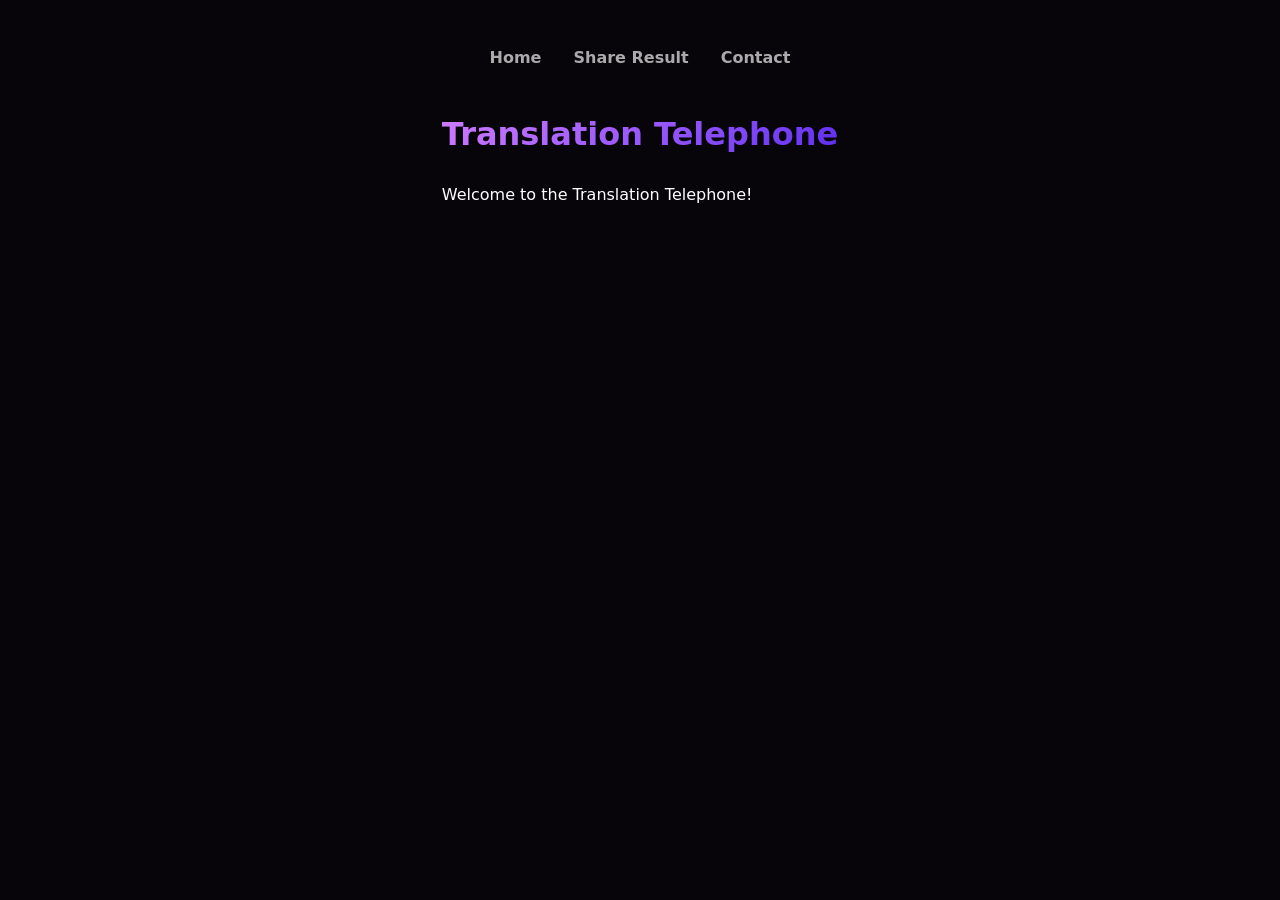
==== index.html @ 01019811 "Create index.html" ====
<!DOCTYPE html>
<html lang="en">
<head>
    <meta charset="UTF-8">
    <!-- Font Awesome CDN for icons -->
    <link rel="stylesheet" href="https://cdnjs.cloudflare.com/ajax/libs/font-awesome/6.5.0/css/all.min.css"> 
    <meta name="viewport" content="width=device-width, initial-scale=1.0">
    <title>Translation Telephone</title>
    <link rel="stylesheet" href="style.css">
</head>
<body>
    <nav>
        <a href="index.html">Home</a>
        <a href="share.html">Share Result</a>
        <a href="contact.html">Contact</a>
    </nav>

    <main>
        <h1>Translation Telephone</h1>
        <p>Welcome to the Translation Telephone!</p>
    </main>
</body>
</html>
---- style.css ----
* {
    margin: 0;
    padding: 0;
    box-sizing: border-box;
}

body {
    background: #07040A;
    color: #fff;
    font-family: 'Segoe UI', system-ui, sans-serif;
    min-height: 100vh;
    display: flex;
    flex-direction: column;
    align-items: center;
    padding: 3rem 1rem;
}

nav {
    width: 100%;
    display: flex;
    justify-content: center;
    gap: 2rem;
    margin-bottom: 3rem;
}

nav a {
    color: #aaa;
    text-decoration: none;
    font-weight: 600;
    transition: color 0.2s;
}

nav a:hover {
    color: #fff;
}

h1 {
    font-size: 2rem;
    font-weight: 800;
    margin-bottom: 2rem;
    background: linear-gradient(135deg, #CE7BFF, #844AF8 70%, #5F2FEF);
    background-clip: text;
    -webkit-background-clip: text;
    -webkit-text-fill-color: transparent;
}

.links {
    display: flex;
    flex-direction: column;
    gap: 1.5rem;
    width: 100%;
    max-width: 400px;
}

.link-item {
    display: flex;
    align-items: center;
    gap: 1.2rem;
    padding: 1.2rem;
    background: #171524;
    border-radius: 8px;
    text-decoration: none;
    color: inherit;
    transition: opacity 0.2s;
}

/* Add a hover effect to the link items */
.link-item:hover {
    opacity: 0.8;
}

.link-icon {
    width: 56px;
    height: 56px;
    display: flex;
    align-items: center;
    justify-content: center;
    font-size: 1.5rem;
    color: #fff;

    /* Prevent the icon from shrinking when the container is too small */
    flex-shrink: 0;
}

.link-name {
    color: #fff;
    font-weight: 600;
    font-size: 1.25rem;

}
.link-sub {
    color: #aaa;
    font-size: 0.8rem;
    margin-top: 0.4rem;
}

/* share.html */
#card {
    width: 100%;
    max-width: 600px;
    background: radial-gradient(circle at bottom right, rgba(206, 123, 255, 0.3), #171524 60%);
    border: 1px solid #493C56;
    border-radius: 20px;
    padding: 2rem;

}

.section-label {
    font-size: 0.75rem;
    font-weight: 700;
    text-transform: uppercase;
    letter-spacing: 0.1rem;
    color: #87818D;
    margin-bottom: 0.5rem;
}

.result-label {
    color: #CE7BFF;
}

.original-text{
    font-size: 0.95rem;
    font-style: italic;
    margin-bottom: 1.6rem;
    color: #87818D;
}

.result-text {
    font-size: 1.5rem;
    font-weight: 800;
    margin-bottom: 1.6rem;
    color: #E2E1E4;
}


/* line divider */
.divider {
    height: 1px;
    background: #4C4850;
    margin-bottom: 1.5rem;
}

.card-footer {
    display: flex;
    justify-content: space-between;
    align-items: center;
    width: 100%;
    gap:  3rem;
}

.card-footer-text {
    font-size: 0.75rem;
    font-weight: 700;
    background: linear-gradient(135deg, #CE7BFF, #844AF8 70%, #5F2FEF);
    background-clip: text;
    -webkit-background-clip: text;
    -webkit-text-fill-color: transparent;
}

.footer-url {
    font-size: 0.65rem;
    color: #5B5562;

}

#dl-btn {
    width: 100%;
    max-width: 600px;
    padding: 1rem;
    margin-top: 1.2rem;
    border: none;
    border-radius: 12px;
    background: linear-gradient(135deg, #CE7BFF, #844AF8 70%, #5F2FEF);
    color: #E2E1E4;
    font-size: 1rem;
    font-weight: 700;
    cursor: pointer;
}

#status {

    margin-top: 1rem;
    font-size: 0.8rem;
    color: #87818D;
    text-align: center;
}




/* Responsive adjustments for smaller screens */
@media (max-width: 480px) {
  h1 { font-size: 1.6rem; }
  .link-icon { width: 48px; height: 48px; font-size: 1.2rem; }
}
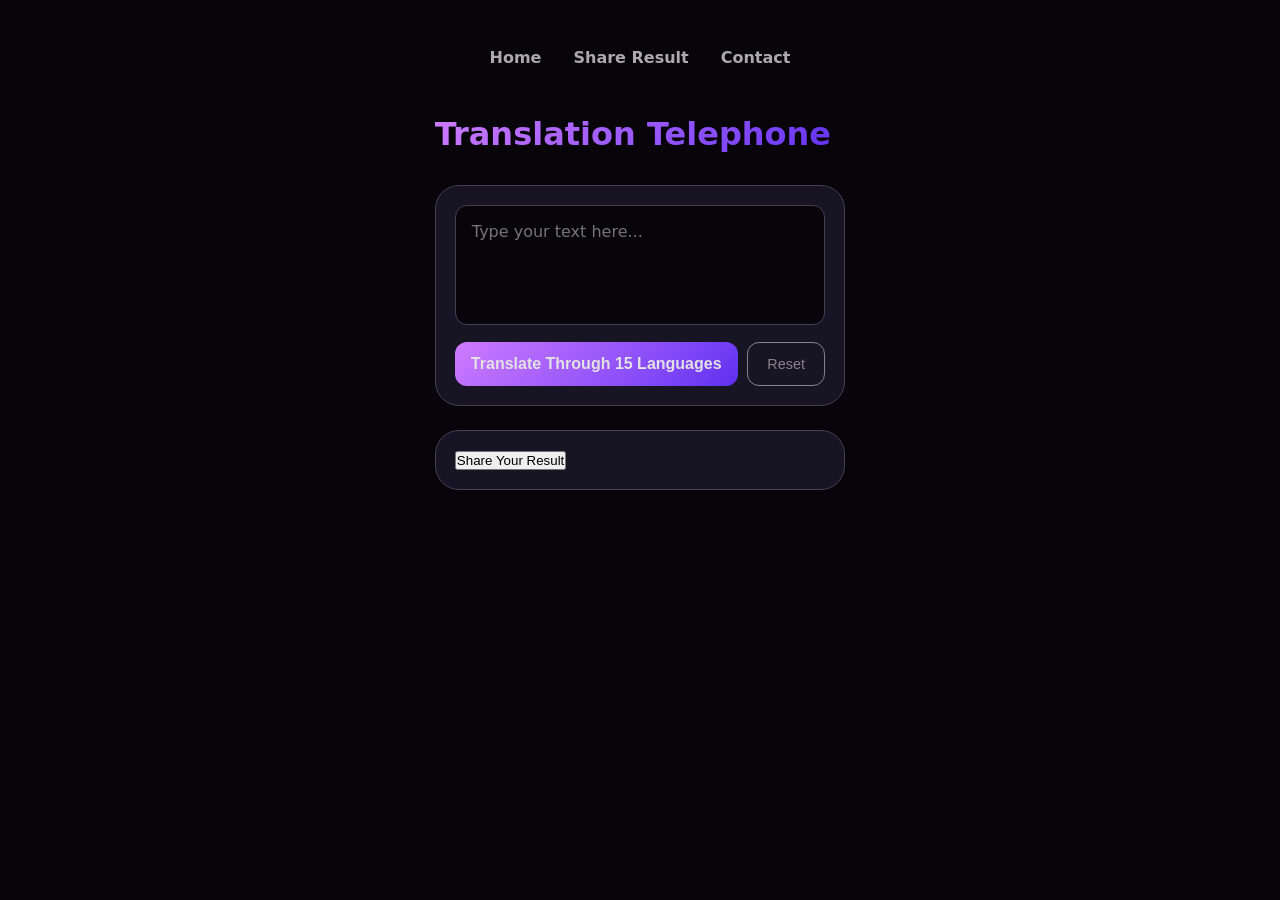
==== commit 6072a22c: "layout input-txt area, btn, result box" ====
--- a/index.html
+++ b/index.html
@@ -8,6 +8,7 @@
     <title>Translation Telephone</title>
     <link rel="stylesheet" href="style.css">
 </head>
+
 <body>
     <nav>
         <a href="index.html">Home</a>
@@ -17,7 +18,29 @@
 
     <main>
         <h1>Translation Telephone</h1>
-        <p>Welcome to the Translation Telephone!</p>
+        
+
+        <!-- Input Area -->
+        <div class = "input-card">
+            <textarea id = "input-text" placeholder="Type your text here..."></textarea>
+            
+            <div class = "btn-row">
+                <button id = "go"> Translate Through 15 Languages </button>
+                <button id = "reset"> Reset</button>
+            </div>
+        </div>
+
+        <!-- Translation Area -->
+        <div id = "translation-area"></div>
+
+        <!-- Result Box -->
+        <div id = "result-box">
+            <p id = "original-text"></p>
+            <p id = "final-text"></p>
+            <button id = "share-btn"> Share Your Result</button>
+        </div>
+
     </main>
+
 </body>
 </html>
--- a/style.css
+++ b/style.css
@@ -44,6 +44,80 @@
     -webkit-text-fill-color: transparent;
 }
 
+/*index.html */
+
+.input-card {
+    width: 100%;
+    max-width: 600px;
+    background: #171524;
+    border: 1px solid #493C56;
+    border-radius: 24px;
+    padding: 1.2rem;
+    margin-bottom: 1.0rem;
+}
+
+textarea {
+    width: 100%;
+    min-height: 120px;
+    background: #07040A;
+    border: 1px solid #493C56;
+    border-radius: 12px;
+    color: #E2E1E4;
+    font-size: 1rem;
+    font-family: inherit;
+    padding: 1rem;
+    resize: none;
+    outline: none;
+}
+
+.btn-row {
+    display: flex;
+    gap: 0.6rem;
+    margin-top: 0.8rem;
+}
+
+#go {
+    flex: 1;
+    padding: 0.8rem 1rem;
+    border: none;
+    border-radius: 12px;
+    background: linear-gradient(135deg, #CE7BFF, #844AF8 70%, #5F2FEF);
+    color: #E2E1E4;
+    font-size: 1rem;
+    font-weight: 700;
+    cursor: pointer;
+}
+
+#reset {
+    padding: 0.8rem 1.2rem;
+    border: 1px solid #87818D;
+    border-radius: 12px;
+    background: transparent;
+    color: #87818D;
+    font-size: 0.9rem;
+    cursor: pointer;
+}
+
+#reset:hover {
+    background: #a855f7;
+    color: #171524;
+}
+
+#result-box {
+    width: 100%;
+    max-width: 600px;
+    background: #171524;
+    border: 1px solid #493C56;
+    border-radius: 24px;
+    margin-top: 1.5rem;
+    padding: 1.2rem;
+
+    /* Initially hide the result box until we have results to show */
+    /* display: none; */
+
+}
+
+/* contact.html */
 .links {
     display: flex;
     flex-direction: column;
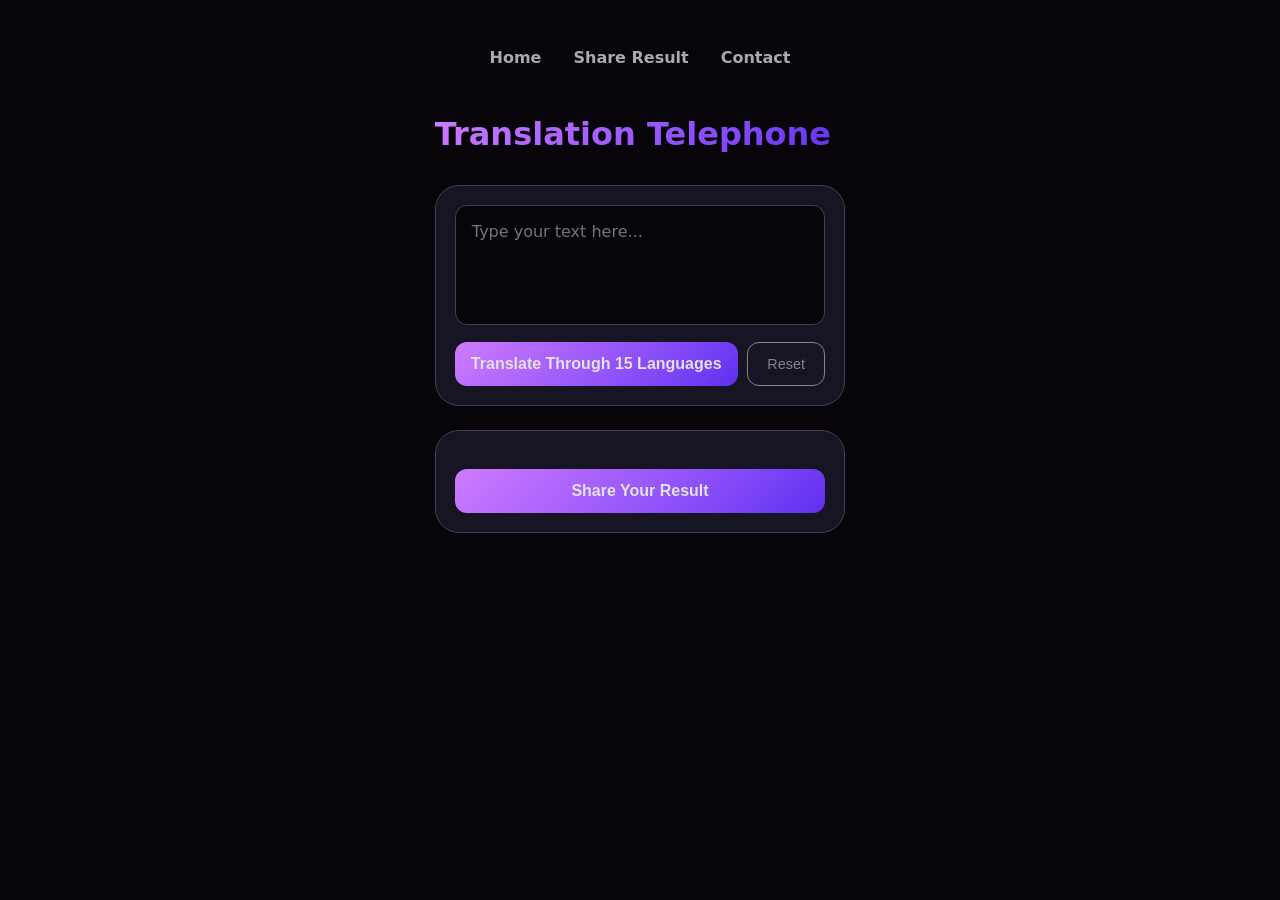
==== commit 4e47979d: "Create script.js, set alert when press Translation btn" ====
--- a/index.html
+++ b/index.html
@@ -42,5 +42,6 @@
 
     </main>
 
+      <script src="script.js"></script>
 </body>
 </html>
--- a/style.css
+++ b/style.css
@@ -115,6 +115,19 @@
     /* Initially hide the result box until we have results to show */
     /* display: none; */
 
+}
+
+#share-btn {
+    width: 100%;
+    border: none;
+    border-radius: 12px;
+    background: linear-gradient(135deg, #CE7BFF, #844AF8 70%, #5F2FEF);
+    color: #E2E1E4;
+    font-size: 1rem;
+    font-weight: 700;
+    margin-top: 1.2rem;
+    padding: 0.8rem;
+    cursor: pointer;
 }
 
 /* contact.html */
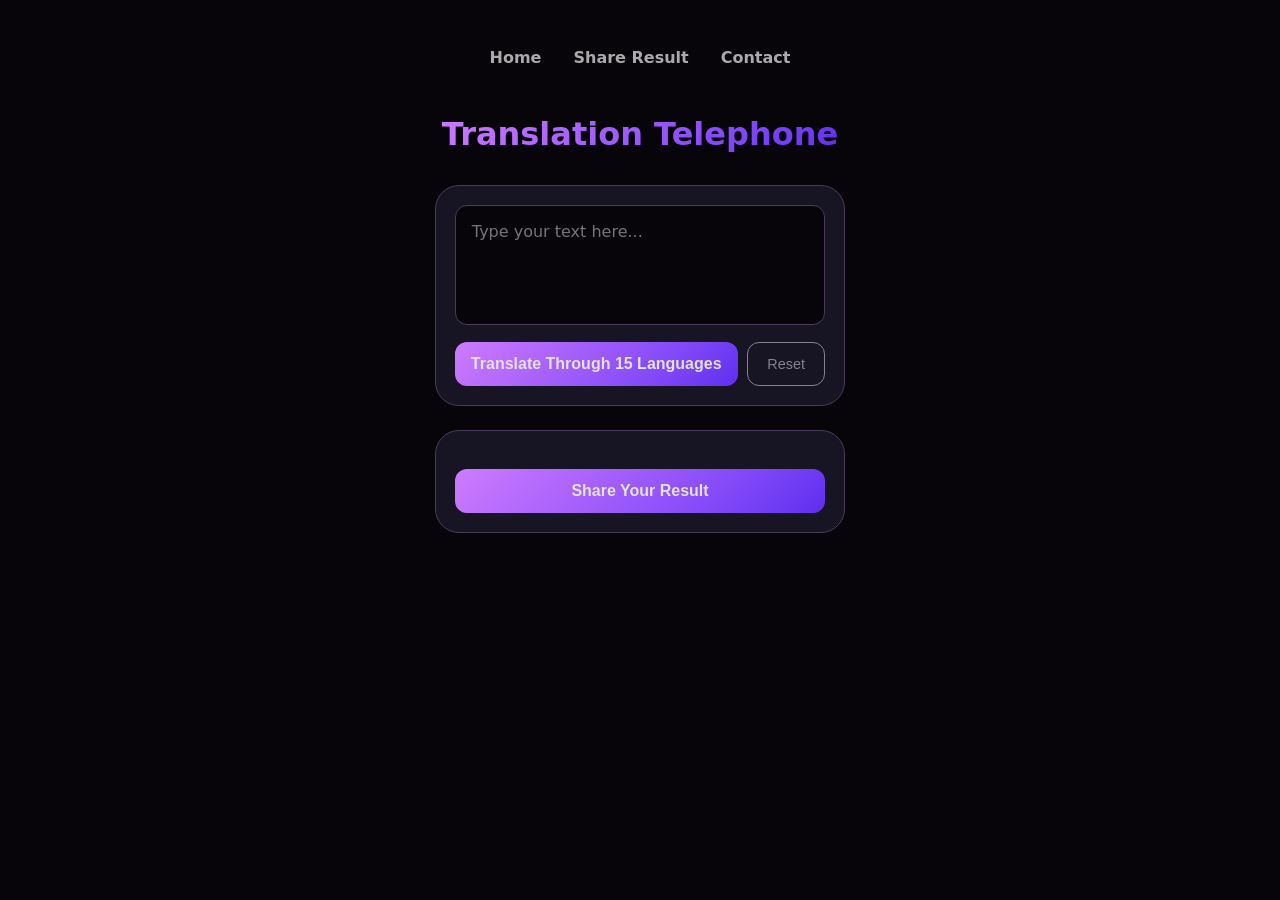
==== commit 1107d56c: "Add share func, download img func" ====
--- a/index.html
+++ b/index.html
@@ -40,6 +40,8 @@
             <button id = "share-btn"> Share Your Result</button>
         </div>
 
+        <p id = "translation-status"></p>
+
     </main>
 
       <script src="script.js"></script>
--- a/style.css
+++ b/style.css
@@ -42,6 +42,7 @@
     background-clip: text;
     -webkit-background-clip: text;
     -webkit-text-fill-color: transparent;
+    text-align: center;
 }
 
 /*index.html */
@@ -128,6 +129,14 @@
     margin-top: 1.2rem;
     padding: 0.8rem;
     cursor: pointer;
+}
+
+#translation-status {
+
+    margin-top: 1rem;
+    font-size: 0.8rem;
+    color: #87818D;
+    text-align: center;
 }
 
 /* contact.html */
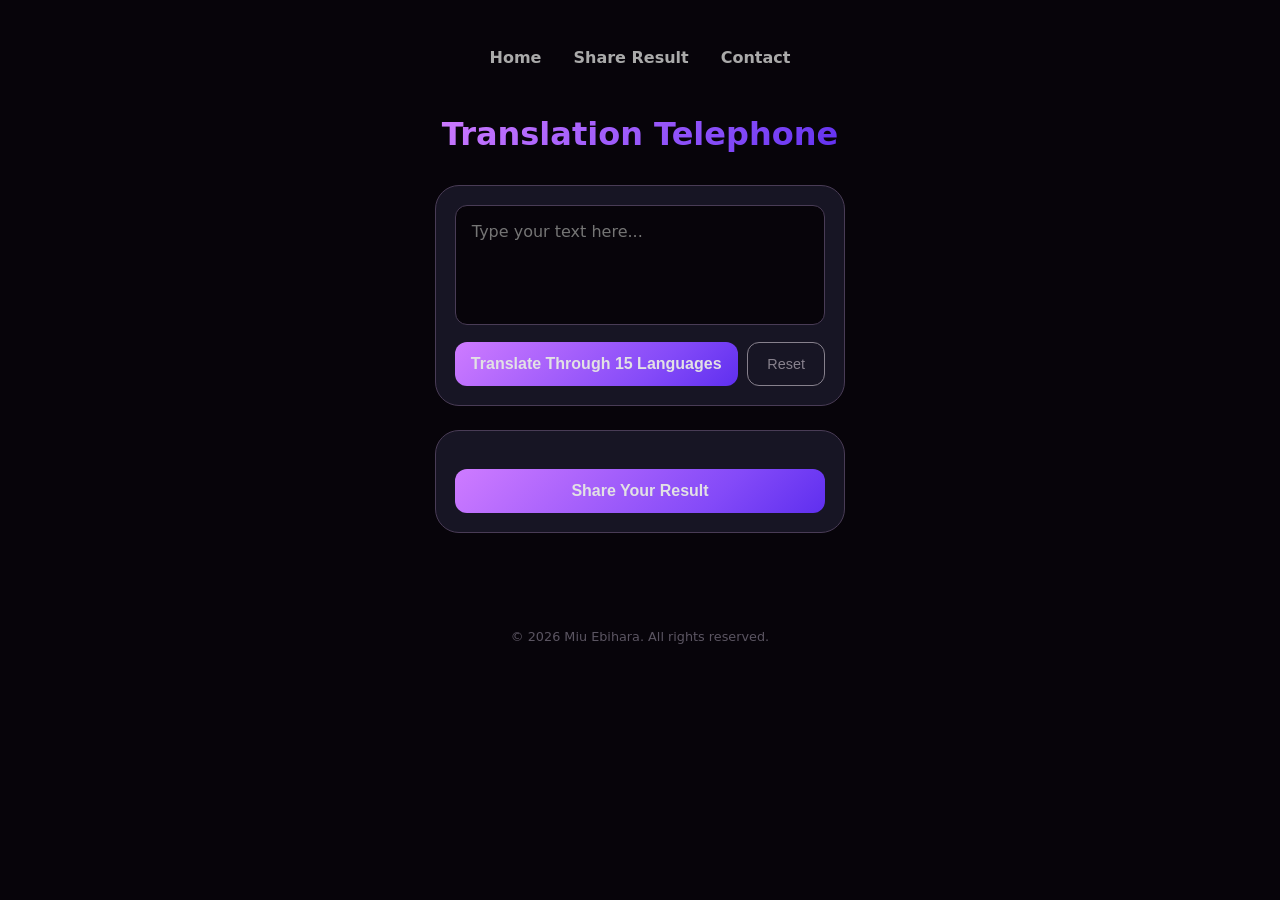
==== commit 374093bc: "Add footer" ====
--- a/index.html
+++ b/index.html
@@ -44,6 +44,9 @@
 
     </main>
 
+    <footer>
+        <span>© 2026 Miu Ebihara. All rights reserved.</span>
+    </footer>
       <script src="script.js"></script>
 </body>
 </html>
--- a/style.css
+++ b/style.css
@@ -137,6 +137,15 @@
     font-size: 0.8rem;
     color: #87818D;
     text-align: center;
+}
+
+footer {
+    width: 100%;
+    margin-top: 4rem;
+    padding: 1rem 2rem;
+    text-align: center;
+    font-size: 0.8rem;
+    color: #5B5562;
 }
 
 /* contact.html */
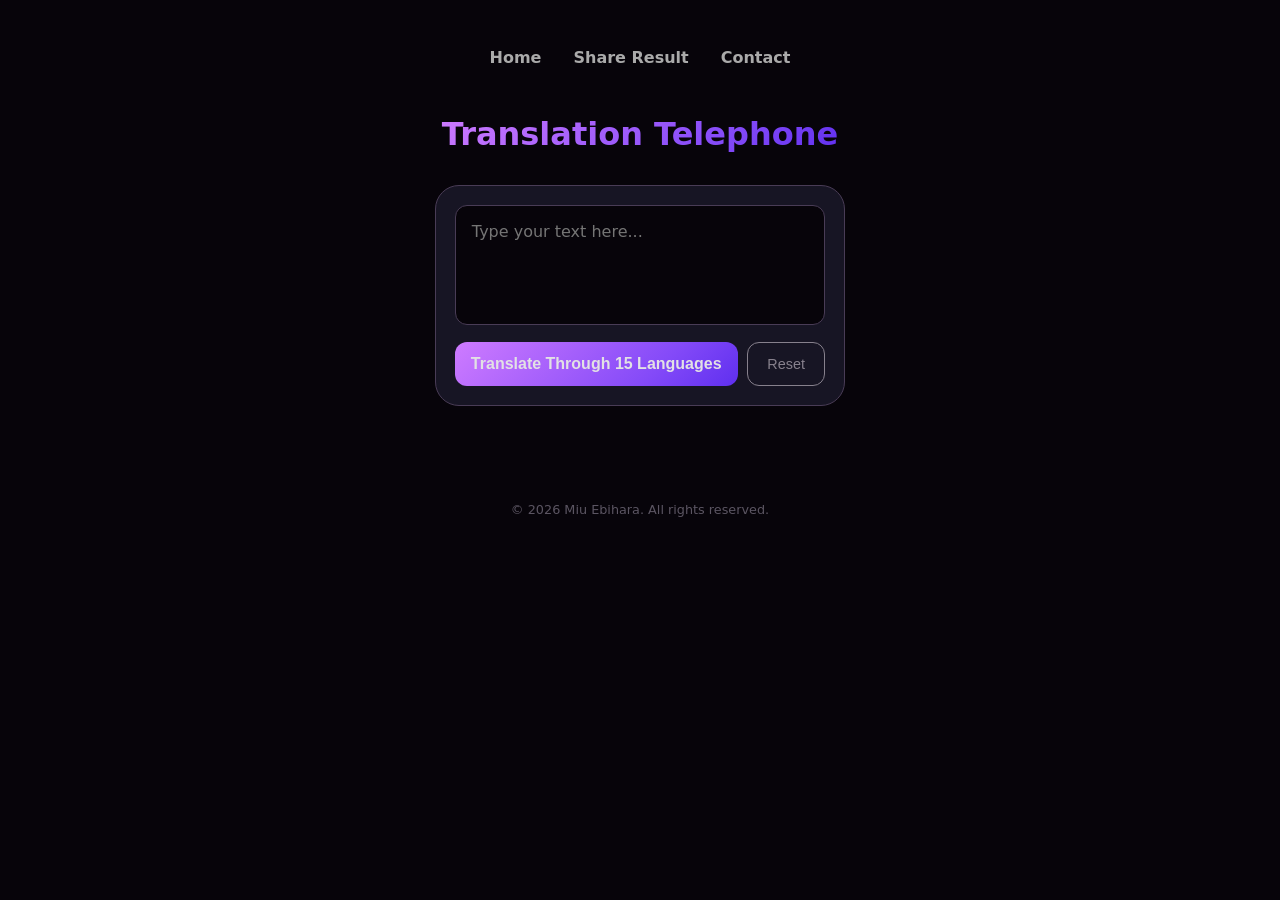
==== commit 12f6cc2b: "Add footer on index.html, header on all pages" ====
--- a/index.html
+++ b/index.html
@@ -10,11 +10,13 @@
 </head>
 
 <body>
+    <header>
     <nav>
         <a href="index.html">Home</a>
         <a href="share.html">Share Result</a>
         <a href="contact.html">Contact</a>
     </nav>
+    </header>
 
     <main>
         <h1>Translation Telephone</h1>
--- a/style.css
+++ b/style.css
@@ -114,7 +114,7 @@
     padding: 1.2rem;
 
     /* Initially hide the result box until we have results to show */
-    /* display: none; */
+    display: none;
 
 }
 
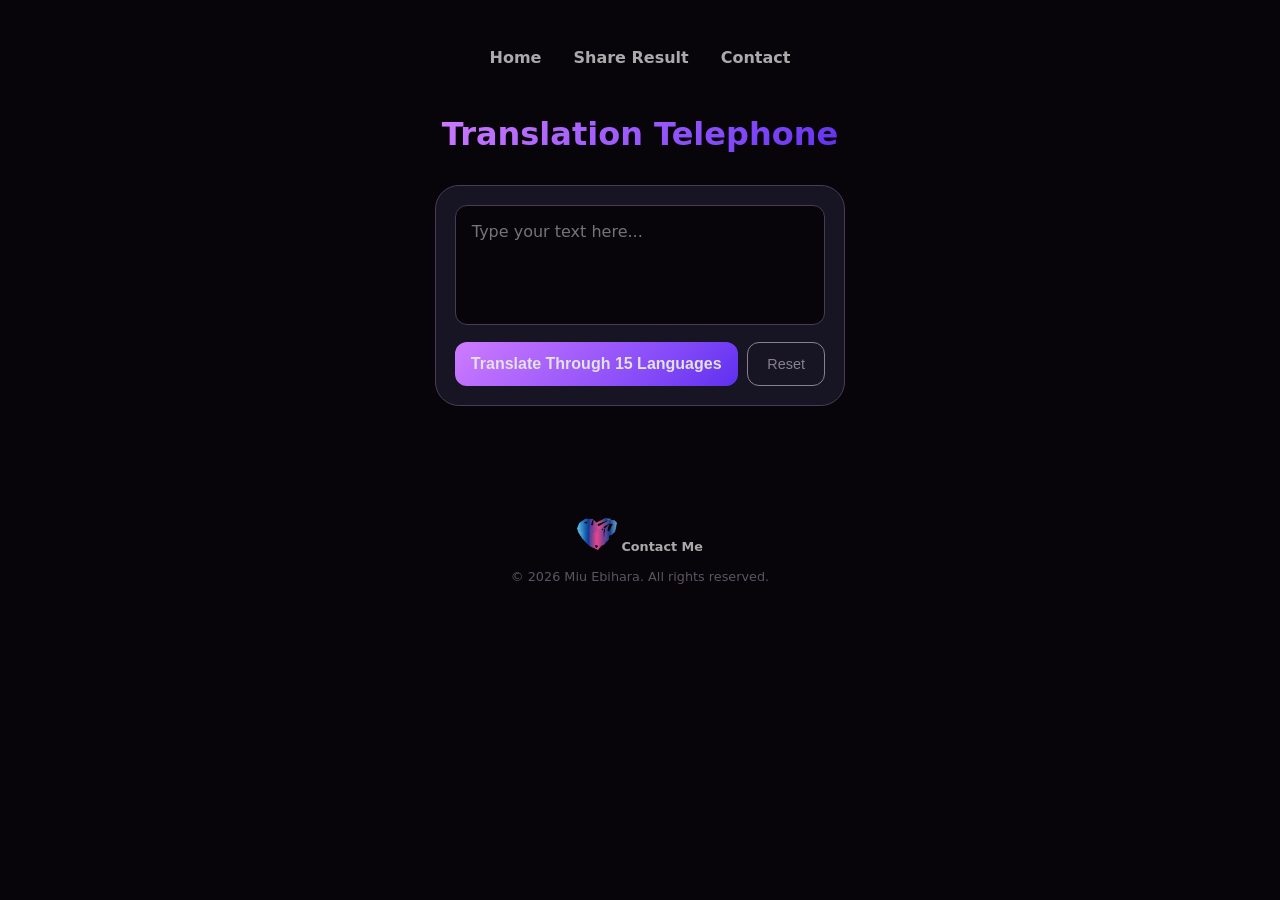
==== commit 3e7a9e43: "Add logo in footer on main page" ====
--- a/index.html
+++ b/index.html
@@ -47,6 +47,10 @@
     </main>
 
     <footer>
+        <a href="contact.html">
+            <img src="Miupan_Logo.png" alt="Miupan Logo" width = "40px">
+            Contact Me
+        </a>
         <span>© 2026 Miu Ebihara. All rights reserved.</span>
     </footer>
       <script src="script.js"></script>
--- a/style.css
+++ b/style.css
@@ -141,11 +141,22 @@
 
 footer {
     width: 100%;
+    font-size: 0.8rem;
+    color: #5B5562;
+    display: flex;
+    flex-direction: column;
+    align-items: center;
     margin-top: 4rem;
     padding: 1rem 2rem;
     text-align: center;
-    font-size: 0.8rem;
-    color: #5B5562;
+}
+
+footer a {
+    color: #aaa;
+    text-decoration: none;
+    font-weight: 600;
+    margin: 1rem;
+    transition: color 0.2s;
 }
 
 /* contact.html */
